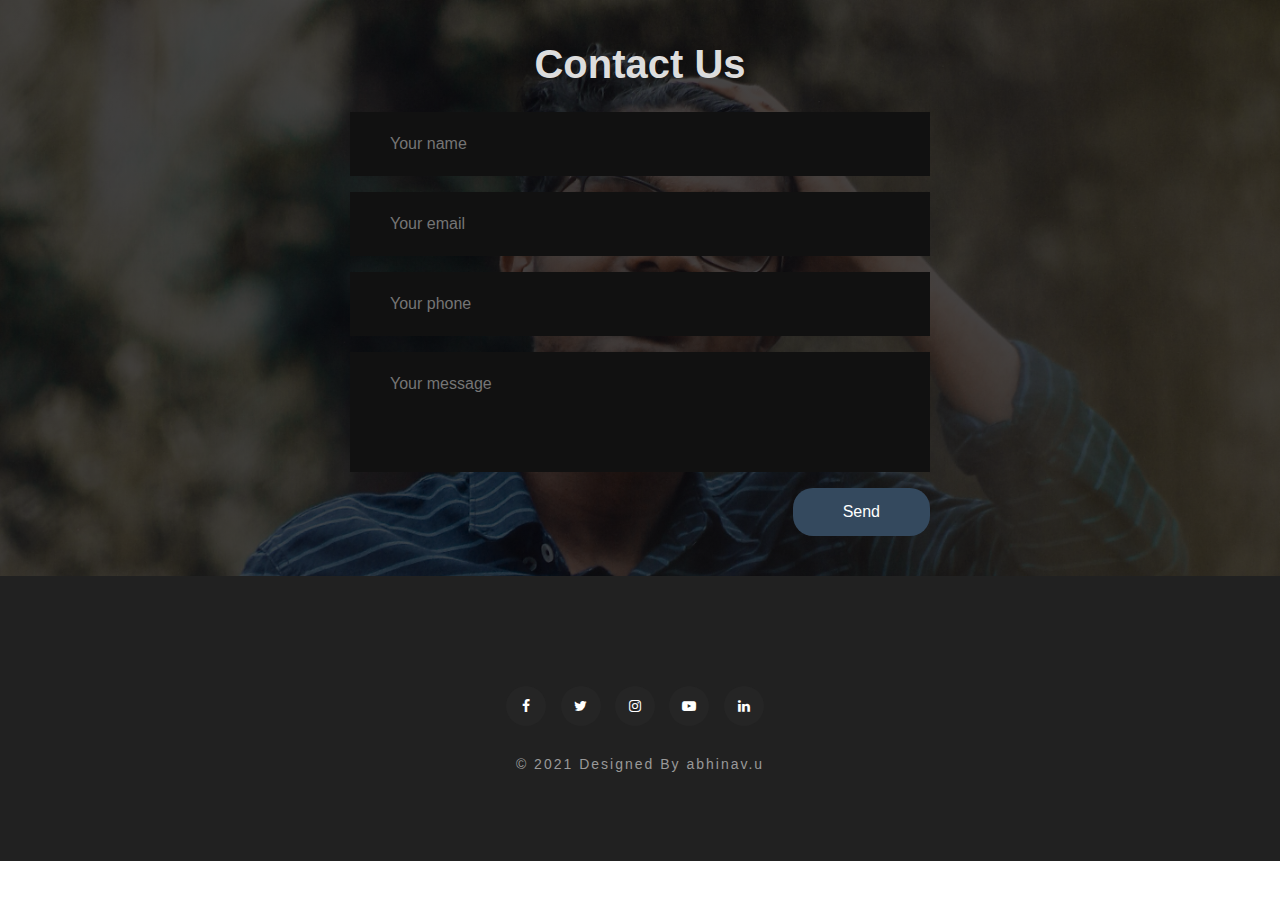
==== contact us.html @ 2a97a794 "added contact us" ====
<!DOCTYPE html>
<html lang="en" dir="ltr">
  <head>
    <meta charset="utf-8">
    <!-- <title></title> -->
      <title>🅐🅑🅗🅘🅝🅐🅥|contact us</title>
  <!-- CSS only -->
  <link rel="shortout icon" type="image/png" href="images/logo1.png">
  <link rel="stylesheet" href="https://stackpath.bootstrapcdn.com/bootstrap/4.5.2/css/bootstrap.min.css" integrity="sha384-JcKb8q3iqJ61gNV9KGb8thSsNjpSL0n8PARn9HuZOnIxN0hoP+VmmDGMN5t9UJ0Z" crossorigin="anonymous">
  <link rel="stylesheet" href="https://cdnjs.cloudflare.com/ajax/libs/font-awesome/4.7.0/css/font-awesome.min.css">
  <!-- Global site tag (gtag.js) - Google Analytics -->
<script async src="https://www.googletagmanager.com/gtag/js?id=UA-195070885-1"></script>
    <link rel="stylesheet" href="css/style.css">
    <meta name="viewport" content="width=device-width, initial-scale=1">
  </head>
  <body>

<div class="contact-section">

  <h1>Contact Us</h1>
  <!-- <div class="border"></div> -->
  <form class="contact-form" action="index.html" method="post">
    <input type="text" class="contact-form-text" placeholder="Your name" required>
    <input type="email" class="contact-form-text" placeholder="Your email" required>
    <input type="text" class="contact-form-text" placeholder="Your phone"required >
    <textarea class="contact-form-text" placeholder="Your message"></textarea>
    <input type="submit" class="contact-form-btn" value="Send">
  </form>
</div>
<footer class="footer text-center">
  <div class="container">
    <div class="row">
      <div class="logo">
        <!-- <a class="navbar-brand custom_logo" href="#"></a><span>WEB ABHINAV YOU<span></a> -->
      </div>

      <div class="social_icon text-center">
        <a href="https://www.facebook.com/abhinav.u29"><span><i class="fa fa-facebook"></i></span></a>
          <a href="https://twitter.com/ABHINAV_U_"><span><i class="fa fa-twitter"></i></span></a>
          <a href="https://www.instagram.com/abhinav.u_/"><span><i class="fa fa-instagram"></i></span></a>
          <a href="http://www.youtube.com/c/AbhinavU"><span><i class="fa fa-youtube-play"></i></span></a>
          <a href="https://www.linkedin.com/in/abhinav-u/"><span><i class="fa fa-linkedin"></i></span></a>
      </div>
      <div class="copy">
        <h6>&copy; 2021 Designed By abhinav.u</h6>
      </div>
    </div>
    </div>
  </div>
</footer>
<!-- JS, Popper.js, and jQuery -->
<script src="https://code.jquery.com/jquery-3.5.1.slim.min.js" integrity="sha384-DfXdz2htPH0lsSSs5nCTpuj/zy4C+OGpamoFVy38MVBnE+IbbVYUew+OrCXaRkfj" crossorigin="anonymous"></script>
<script src="https://cdn.jsdelivr.net/npm/popper.js@1.16.1/dist/umd/popper.min.js" integrity="sha384-9/reFTGAW83EW2RDu2S0VKaIzap3H66lZH81PoYlFhbGU+6BZp6G7niu735Sk7lN" crossorigin="anonymous"></script>
<script src="https://stackpath.bootstrapcdn.com/bootstrap/4.5.2/js/bootstrap.min.js" integrity="sha384-B4gt1jrGC7Jh4AgTPSdUtOBvfO8shuf57BaghqFfPlYxofvL8/KUEfYiJOMMV+rV" crossorigin="anonymous"></script>
  <link rel="stylesheet" type="text/css" href="css/style.css">

  </body>
</html>
---- css/style.css ----
*{
	margin: 0;
	padding: 0;
	box-sizing: border-box;
}


.cover-bg{

	background-size: cover;
	background-position: center;
	background-repeat: no-repeat;
}
.mt-20{
	margin-top: 20px;
}
.mt-20{
	margin-bottom: 20px;
}
.mb-30{
	margin-bottom: 30px;
}
.pb-35{
	padding-bottom: 35px;
}
.mt-35{
	margin-top: 35px;
}
.mt-30{
	margin-top: 35px;
}
.section_padding{
	padding: 100px 0;
}
h1,h2,h3,h4{
	font-family: 'lato', sans-serif;
	color: #151515;
	font-weight: 700;
}

p{
	line-height: 1.6;
	color: #777;
}

span,a{
	display: inline-block;
}
.banner{
	background-image: linear-gradient(rgba(0,0,0,0.7),rgba(0,0,0,0.7)),url(../images/abhihead.jpg);
	background-attachment: fixed;
	height: 100vh;
	width: 100%; 
}

.banner .caption h4{
	color: #fff;
	font-size: 20px;
	font-weight: 400;
}

.banner .caption h2{
	color: #fff;
	font-size: 70px;
	letter-spacing: -1px;
}

.banner .caption p{
	color: #fff;
	font-size: 17px;
	line-height: 32px;
	opacity: 0.7;
}

.banner .caption .social_icon a{
	color: #fff;
	width: 40px;
	height: 40px;
	line-height: 40px
	border-radius: 50%;
	
	text-shadow: 1px 1px 2px rgba(0,0,,0,5);
	font-size: 16px;
	transition: 0.5s all;

}

.banner .caption .social_icon a:hover{
	color: #1957f3;
}
/*** sectioj title css***/
.section_title{
	position: relative;
	margin-bottom: 70px;
	width: 100%;
}
.section_title p{
	background-color: #1957f3;
	color: #fff;
	display: inline-block;
	margin-bottom: 5px;
	text-align: center;
	text-transform: uppercase;
	padding: 0 12px;
	letter-spacing: 1px;
}
.section_title h3{
	position: relative;
	font-size: 36px;
	text-transform: capitalize;
	line-height: 1.14;
	letter-spacing: 1.4px;
	padding-bottom: 13px;
}
.section_title h3:after{
	content: '';
	position: absolute;
	display: block;
	height: 30px;
	width: 2px;
	bottom: -30px;
	left: 50%;
	background-color: #1957f3;
	transform: translate(-50%,0);
}
/*** buttons css***/
.btn{
	background-color: #1957f3;
	border: 2px solid #1957f3;
	padding: 15px 20px;
	box-shadow: inset 0 0 0 0 #fff;
	letter-spacing: 1px;
	border-radius: 0;
	color: #fff;
	font-size: 14px;
}

.btn:hover{
	box-shadow: inset 12em 0 0 0 #fff;
	color: #1957f3;
}
.about .part_text h4{
	font-size: 24px;
}
.about .part_text p{
	border-bottom: 1px solid #f1f1f1;
}

.about .part_text .info li{
	width: 48%;
	display: inline-block;
}

/*** footer section css ***/

.footer{
	background: #212121;
	padding: 80px 0;
}

.footer .logo{
	width: 100%;
	margin-bottom: 30px;
}

.footer .logo .custom_logo{
	background: #1957f3;
	color: #fff;
	text-align: center;
	text-transform: uppercase;
	padding: 0 25px;
	letter-spacing: 1px;
	line-height: 2;
	transform: skewX(30deg);

}

.footer .logo .custom_logo span{
	transform: skewX(-30deg);
}

.footer .social_icon{
	margin: 0 auto;
	width: 100%;

}
.footer .social_icon a{
	display: inline-block;
	width: 40px;
	height: 40px;
	line-height: 40px;
	border-radius: 50%;
	margin-right: 10px;
	background: #252525;
	transition: 0.5s all;
}

.footer .social_icon a i{
	color: #fff;
	font-size: 14px;
}
.footer .social_icon a:hover{
	background: #1957f3;

}

.footer .copy{
	width: 100%;
	padding-top: 30px;
}
.footer .copy h6{
	color: #999;
	font-size: 14px;
	font-weight: 400;
	letter-spacing: 2px;
}
/*** hire me section css ***/
.hire_me{
	background-image: linear-gradient(rgba(0,0,0,0.7),rgba(0,0,0,0.7)),url(images/meg.jpg);
	background-attachment: fixed;
}
.hire_me h2{
	color: #fff;
	font-size: 52px;
	font-weight: 800;
}
/*contact us*/
*{
  margin: 0;
  padding: 0;
  font-family: "montserrat",sans-serif;
}
.contact-section{
 /*background: url(../images/abhihead.jpg) no-repeat center;*/
 	background-image: linear-gradient(rgba(0,0,0,0.7),rgba(0,0,0,0.7)),url(../images/abhihead.jpg);
  background-size: cover;
  padding: 40px 0;
}
.contact-section h1{
  text-align: center;
  color: #ddd;
}
.border{
  width: 100px;
  height: 10px;
  background: #34495e;
  margin: 40px auto;
}

.contact-form{
  max-width: 600px;
  margin: auto;
  padding: 0 10px;
  overflow: hidden;
}

.contact-form-text{
  display: block;
  width: 100%;
  box-sizing: border-box;
  margin: 16px 0;
  border: 0;
  background: #111;
  padding: 20px 40px;
  outline: none;
  color: #ddd;
  transition: 0.5s;
}
.contact-form-text:focus{
  box-shadow: 0 0 10px 4px #34495e;
}
textarea.contact-form-text{
  resize: none;
  height: 120px;
}
.contact-form-btn{
  float: right;
  border: 0;
  background: #34495e;
  color: #fff;
  padding: 12px 50px;
  border-radius: 20px;
  cursor: pointer;
  transition: 0.5s;
}
.contact-form-btn:hover{
  background: #2980b9;
}
---- css/style.css ----
*{
	margin: 0;
	padding: 0;
	box-sizing: border-box;
}


.cover-bg{

	background-size: cover;
	background-position: center;
	background-repeat: no-repeat;
}
.mt-20{
	margin-top: 20px;
}
.mt-20{
	margin-bottom: 20px;
}
.mb-30{
	margin-bottom: 30px;
}
.pb-35{
	padding-bottom: 35px;
}
.mt-35{
	margin-top: 35px;
}
.mt-30{
	margin-top: 35px;
}
.section_padding{
	padding: 100px 0;
}
h1,h2,h3,h4{
	font-family: 'lato', sans-serif;
	color: #151515;
	font-weight: 700;
}

p{
	line-height: 1.6;
	color: #777;
}

span,a{
	display: inline-block;
}
.banner{
	background-image: linear-gradient(rgba(0,0,0,0.7),rgba(0,0,0,0.7)),url(../images/abhihead.jpg);
	background-attachment: fixed;
	height: 100vh;
	width: 100%; 
}

.banner .caption h4{
	color: #fff;
	font-size: 20px;
	font-weight: 400;
}

.banner .caption h2{
	color: #fff;
	font-size: 70px;
	letter-spacing: -1px;
}

.banner .caption p{
	color: #fff;
	font-size: 17px;
	line-height: 32px;
	opacity: 0.7;
}

.banner .caption .social_icon a{
	color: #fff;
	width: 40px;
	height: 40px;
	line-height: 40px
	border-radius: 50%;
	
	text-shadow: 1px 1px 2px rgba(0,0,,0,5);
	font-size: 16px;
	transition: 0.5s all;

}

.banner .caption .social_icon a:hover{
	color: #1957f3;
}
/*** sectioj title css***/
.section_title{
	position: relative;
	margin-bottom: 70px;
	width: 100%;
}
.section_title p{
	background-color: #1957f3;
	color: #fff;
	display: inline-block;
	margin-bottom: 5px;
	text-align: center;
	text-transform: uppercase;
	padding: 0 12px;
	letter-spacing: 1px;
}
.section_title h3{
	position: relative;
	font-size: 36px;
	text-transform: capitalize;
	line-height: 1.14;
	letter-spacing: 1.4px;
	padding-bottom: 13px;
}
.section_title h3:after{
	content: '';
	position: absolute;
	display: block;
	height: 30px;
	width: 2px;
	bottom: -30px;
	left: 50%;
	background-color: #1957f3;
	transform: translate(-50%,0);
}
/*** buttons css***/
.btn{
	background-color: #1957f3;
	border: 2px solid #1957f3;
	padding: 15px 20px;
	box-shadow: inset 0 0 0 0 #fff;
	letter-spacing: 1px;
	border-radius: 0;
	color: #fff;
	font-size: 14px;
}

.btn:hover{
	box-shadow: inset 12em 0 0 0 #fff;
	color: #1957f3;
}
.about .part_text h4{
	font-size: 24px;
}
.about .part_text p{
	border-bottom: 1px solid #f1f1f1;
}

.about .part_text .info li{
	width: 48%;
	display: inline-block;
}

/*** footer section css ***/

.footer{
	background: #212121;
	padding: 80px 0;
}

.footer .logo{
	width: 100%;
	margin-bottom: 30px;
}

.footer .logo .custom_logo{
	background: #1957f3;
	color: #fff;
	text-align: center;
	text-transform: uppercase;
	padding: 0 25px;
	letter-spacing: 1px;
	line-height: 2;
	transform: skewX(30deg);

}

.footer .logo .custom_logo span{
	transform: skewX(-30deg);
}

.footer .social_icon{
	margin: 0 auto;
	width: 100%;

}
.footer .social_icon a{
	display: inline-block;
	width: 40px;
	height: 40px;
	line-height: 40px;
	border-radius: 50%;
	margin-right: 10px;
	background: #252525;
	transition: 0.5s all;
}

.footer .social_icon a i{
	color: #fff;
	font-size: 14px;
}
.footer .social_icon a:hover{
	background: #1957f3;

}

.footer .copy{
	width: 100%;
	padding-top: 30px;
}
.footer .copy h6{
	color: #999;
	font-size: 14px;
	font-weight: 400;
	letter-spacing: 2px;
}
/*** hire me section css ***/
.hire_me{
	background-image: linear-gradient(rgba(0,0,0,0.7),rgba(0,0,0,0.7)),url(images/meg.jpg);
	background-attachment: fixed;
}
.hire_me h2{
	color: #fff;
	font-size: 52px;
	font-weight: 800;
}
/*contact us*/
*{
  margin: 0;
  padding: 0;
  font-family: "montserrat",sans-serif;
}
.contact-section{
 /*background: url(../images/abhihead.jpg) no-repeat center;*/
 	background-image: linear-gradient(rgba(0,0,0,0.7),rgba(0,0,0,0.7)),url(../images/abhihead.jpg);
  background-size: cover;
  padding: 40px 0;
}
.contact-section h1{
  text-align: center;
  color: #ddd;
}
.border{
  width: 100px;
  height: 10px;
  background: #34495e;
  margin: 40px auto;
}

.contact-form{
  max-width: 600px;
  margin: auto;
  padding: 0 10px;
  overflow: hidden;
}

.contact-form-text{
  display: block;
  width: 100%;
  box-sizing: border-box;
  margin: 16px 0;
  border: 0;
  background: #111;
  padding: 20px 40px;
  outline: none;
  color: #ddd;
  transition: 0.5s;
}
.contact-form-text:focus{
  box-shadow: 0 0 10px 4px #34495e;
}
textarea.contact-form-text{
  resize: none;
  height: 120px;
}
.contact-form-btn{
  float: right;
  border: 0;
  background: #34495e;
  color: #fff;
  padding: 12px 50px;
  border-radius: 20px;
  cursor: pointer;
  transition: 0.5s;
}
.contact-form-btn:hover{
  background: #2980b9;
}
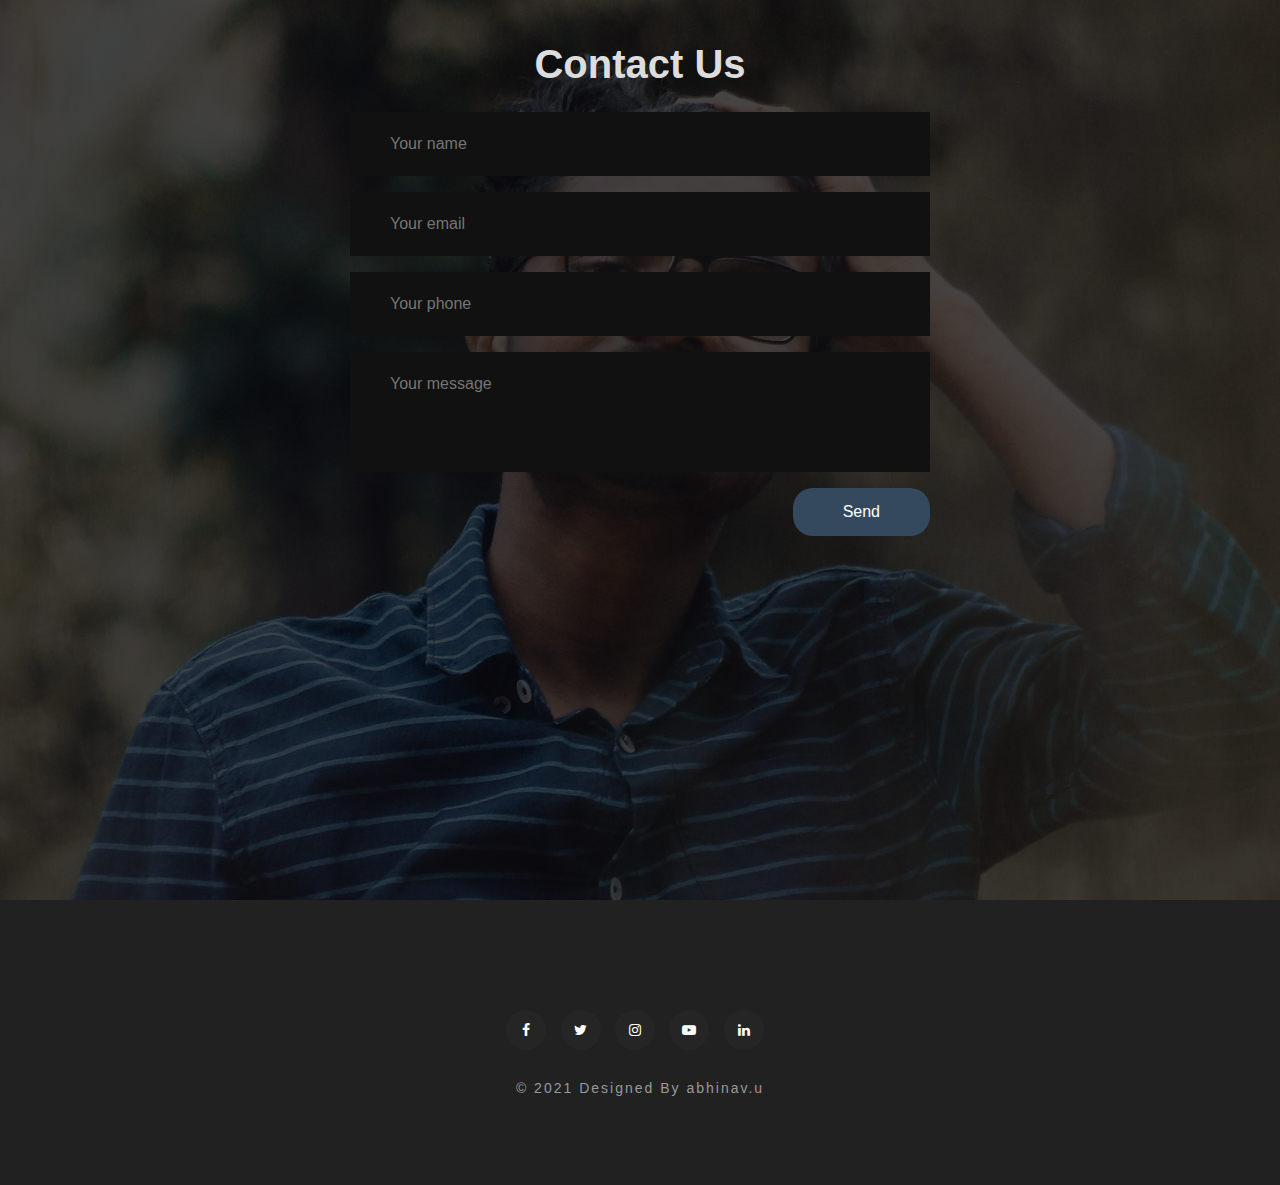
==== commit c453e5c7: "google sheet added" ====
--- a/contact us.html
+++ b/contact us.html
@@ -15,15 +15,17 @@
   </head>
   <body>
 
-<div class="contact-section">
+ <div class="contact-section">
 
   <h1>Contact Us</h1>
   <!-- <div class="border"></div> -->
-  <form class="contact-form" action="index.html" method="post">
-    <input type="text" class="contact-form-text" placeholder="Your name" required>
-    <input type="email" class="contact-form-text" placeholder="Your email" required>
-    <input type="text" class="contact-form-text" placeholder="Your phone"required >
-    <textarea class="contact-form-text" placeholder="Your message"></textarea>
+  <form class="contact-form" action="" method="post" name="web-sheet">
+    <!-- <form method="post" autocomplete="off" name="web-sheet"> -->
+    <!-- <div class="contact-section"> -->
+    <input type="text" class="contact-form-text" placeholder="Your name" name="name" required>
+    <input type="email" class="contact-form-text" placeholder="Your email" name="email" required>
+    <input type="text" class="contact-form-text" placeholder="Your phone" name="phone" required >
+    <textarea class="contact-form-text" placeholder="Your message" name="message"></textarea>
     <input type="submit" class="contact-form-btn" value="Send">
   </form>
 </div>
@@ -54,5 +56,20 @@
 <script src="https://stackpath.bootstrapcdn.com/bootstrap/4.5.2/js/bootstrap.min.js" integrity="sha384-B4gt1jrGC7Jh4AgTPSdUtOBvfO8shuf57BaghqFfPlYxofvL8/KUEfYiJOMMV+rV" crossorigin="anonymous"></script>
   <link rel="stylesheet" type="text/css" href="css/style.css">
 
+<!-- ---------------------------------------------- -->
+<script>
+            const scriptURL = 'https://script.google.com/macros/s/AKfycby41PwcWDugHVpAmC-QP2rWkJTcWNSOjoHZ70Vly4cPtfnSs6zGZJNAi-aC9FGnrcbR2Q/exec'
+            const form = document.forms['web-sheet']
+          
+            form.addEventListener('submit', e => {
+              e.preventDefault()
+              fetch(scriptURL, { method: 'POST', body: new FormData(form)})
+                .then(response => alert("Thanks for Contacting us..! We Will Contact You Soon..."))
+                .catch(error => console.error('Error!', error.message))
+            })
+          </script>
+
+        <script src="https://maxcdn.bootstrapcdn.com/bootstrap/4.1.1/js/bootstrap.min.js"></script>
+        <script src="https://cdnjs.cloudflare.com/ajax/libs/jquery/3.2.1/jquery.min.js"></script>
   </body>
 </html>
--- a/css/style.css
+++ b/css/style.css
@@ -231,9 +231,19 @@
   font-family: "montserrat",sans-serif;
 }
 .contact-section{
+
+	background-size: cover;
+	background-position: center;
+	background-repeat: no-repeat;
+	}
+.contact-section{
  /*background: url(../images/abhihead.jpg) no-repeat center;*/
  	background-image: linear-gradient(rgba(0,0,0,0.7),rgba(0,0,0,0.7)),url(../images/abhihead.jpg);
-  background-size: cover;
+  background-size: fixed;
+	background-position: center;
+	background-repeat: no-repeat;
+  height: 100vh;
+	width: 100%; 
   padding: 40px 0;
 }
 .contact-section h1{
--- a/css/style.css
+++ b/css/style.css
@@ -231,9 +231,19 @@
   font-family: "montserrat",sans-serif;
 }
 .contact-section{
+
+	background-size: cover;
+	background-position: center;
+	background-repeat: no-repeat;
+	}
+.contact-section{
  /*background: url(../images/abhihead.jpg) no-repeat center;*/
  	background-image: linear-gradient(rgba(0,0,0,0.7),rgba(0,0,0,0.7)),url(../images/abhihead.jpg);
-  background-size: cover;
+  background-size: fixed;
+	background-position: center;
+	background-repeat: no-repeat;
+  height: 100vh;
+	width: 100%; 
   padding: 40px 0;
 }
 .contact-section h1{
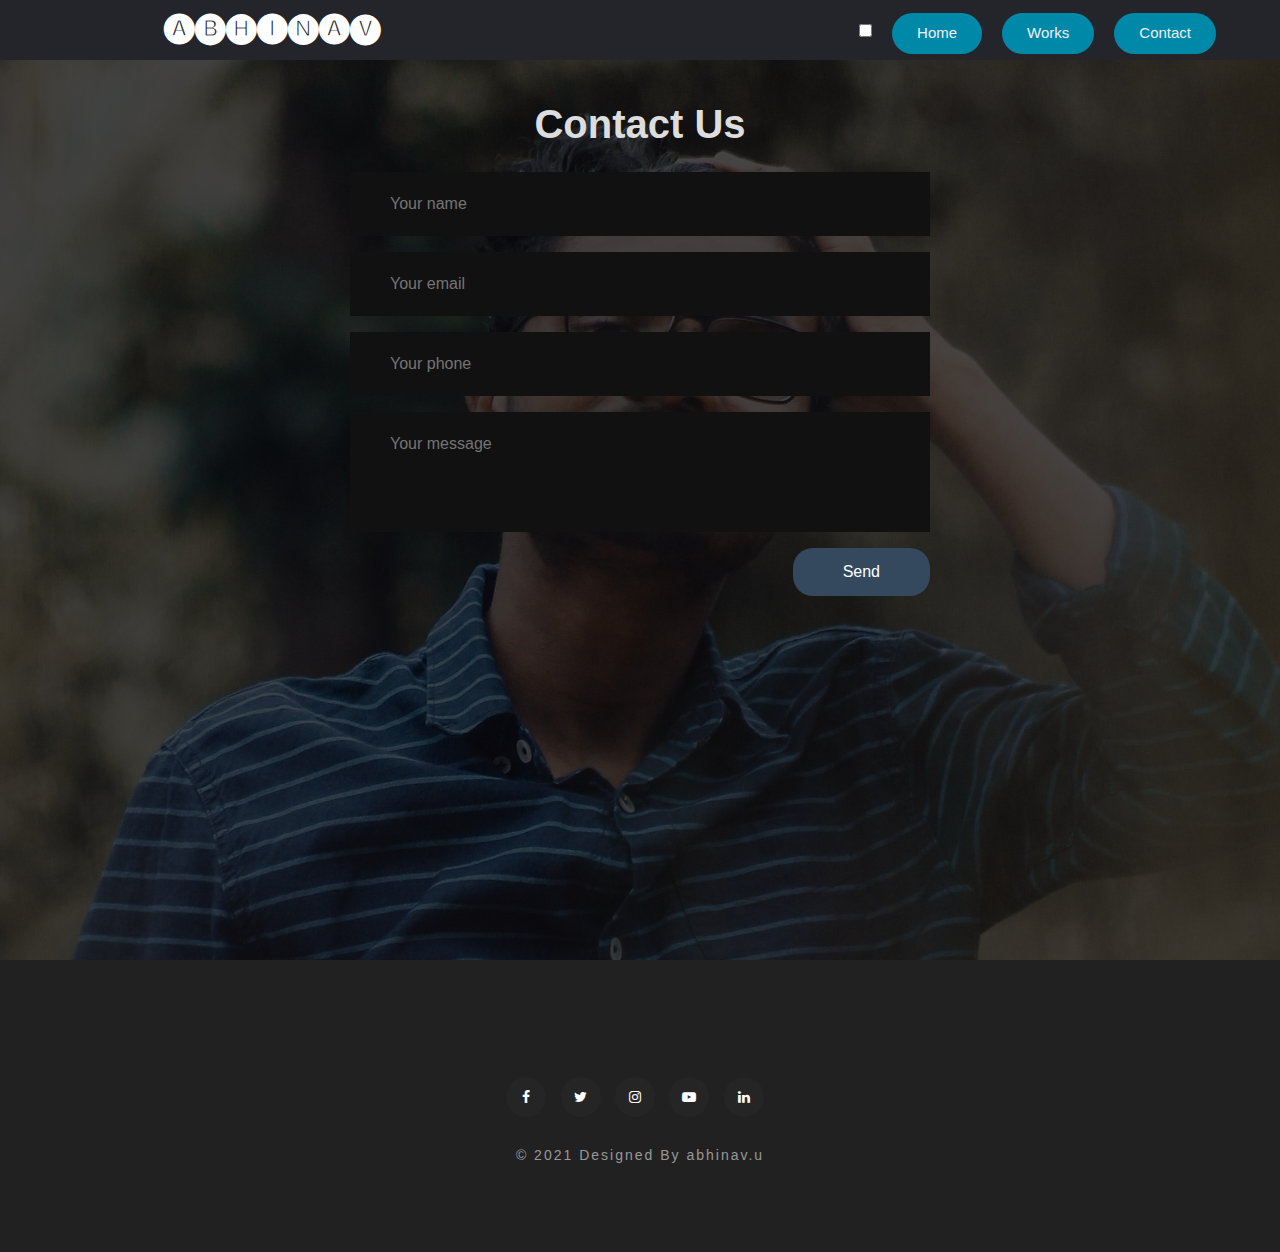
==== commit c655ecba: "navigation button added" ====
--- a/contact us.html
+++ b/contact us.html
@@ -14,7 +14,30 @@
     <meta name="viewport" content="width=device-width, initial-scale=1">
   </head>
   <body>
-
+    <section class="navigation1">
+      <header>
+          <!-- <img class="logo" src="images/qqq.png" alt="logo"> -->
+  <label class="logo">🅐🅑🅗🅘🅝🅐🅥</label>
+          <input type="checkbox" id="check">
+        <label for="check" class="checkbtn">
+          <!-- <i class="fas fa-bars"></i> -->
+          </label>
+  
+          <nav>
+              <ul class="nav__links">
+                  <!-- <li><a href="#">Services</a></li> -->
+                  <!-- <li><a href="#">Project</a></li> -->
+                  <!-- <li><a href="image.html">WORKS</a></li> -->
+  
+  
+              </ul>
+          </nav>
+          <a class="cta" href="index.html"><button>Home</button></a>
+          <a class="cta" href="image.html"><button>Works</button></a>
+          <a class="cta" href="contact us.html"><button>Contact</button></a>
+           
+      </header>
+  </section>
  <div class="contact-section">
 
   <h1>Contact Us</h1>
@@ -49,12 +72,6 @@
     </div>
     </div>
   </div>
-</footer>
-<!-- JS, Popper.js, and jQuery -->
-<script src="https://code.jquery.com/jquery-3.5.1.slim.min.js" integrity="sha384-DfXdz2htPH0lsSSs5nCTpuj/zy4C+OGpamoFVy38MVBnE+IbbVYUew+OrCXaRkfj" crossorigin="anonymous"></script>
-<script src="https://cdn.jsdelivr.net/npm/popper.js@1.16.1/dist/umd/popper.min.js" integrity="sha384-9/reFTGAW83EW2RDu2S0VKaIzap3H66lZH81PoYlFhbGU+6BZp6G7niu735Sk7lN" crossorigin="anonymous"></script>
-<script src="https://stackpath.bootstrapcdn.com/bootstrap/4.5.2/js/bootstrap.min.js" integrity="sha384-B4gt1jrGC7Jh4AgTPSdUtOBvfO8shuf57BaghqFfPlYxofvL8/KUEfYiJOMMV+rV" crossorigin="anonymous"></script>
-  <link rel="stylesheet" type="text/css" href="css/style.css">
 
 <!-- ---------------------------------------------- -->
 <script>
@@ -64,12 +81,20 @@
             form.addEventListener('submit', e => {
               e.preventDefault()
               fetch(scriptURL, { method: 'POST', body: new FormData(form)})
-                .then(response => alert("Thanks for Contacting us..! We Will Contact You Soon..."))
+                .then(response => alert("submitted sucessfully"))
                 .catch(error => console.error('Error!', error.message))
             })
           </script>
 
         <script src="https://maxcdn.bootstrapcdn.com/bootstrap/4.1.1/js/bootstrap.min.js"></script>
         <script src="https://cdnjs.cloudflare.com/ajax/libs/jquery/3.2.1/jquery.min.js"></script>
+<!-- ------------------------------------------------------- -->
+</footer>
+<!-- JS, Popper.js, and jQuery -->
+<script src="https://code.jquery.com/jquery-3.5.1.slim.min.js" integrity="sha384-DfXdz2htPH0lsSSs5nCTpuj/zy4C+OGpamoFVy38MVBnE+IbbVYUew+OrCXaRkfj" crossorigin="anonymous"></script>
+<script src="https://cdn.jsdelivr.net/npm/popper.js@1.16.1/dist/umd/popper.min.js" integrity="sha384-9/reFTGAW83EW2RDu2S0VKaIzap3H66lZH81PoYlFhbGU+6BZp6G7niu735Sk7lN" crossorigin="anonymous"></script>
+<script src="https://stackpath.bootstrapcdn.com/bootstrap/4.5.2/js/bootstrap.min.js" integrity="sha384-B4gt1jrGC7Jh4AgTPSdUtOBvfO8shuf57BaghqFfPlYxofvL8/KUEfYiJOMMV+rV" crossorigin="anonymous"></script>
+  <link rel="stylesheet" type="text/css" href="css/style.css">
+
   </body>
 </html>
--- a/css/style.css
+++ b/css/style.css
@@ -50,7 +50,12 @@
 	background-image: linear-gradient(rgba(0,0,0,0.7),rgba(0,0,0,0.7)),url(../images/abhihead.jpg);
 	background-attachment: fixed;
 	height: 100vh;
-	width: 100%; 
+	width: 100%;
+	display: flex;
+	flex-direction: column;
+	align-items: center; 
+	background-size: cover;
+	/* height: calc(100vh - 80px); */
 }
 
 .banner .caption h4{
@@ -91,7 +96,7 @@
 /*** sectioj title css***/
 .section_title{
 	position: relative;
-	margin-bottom: 70px;
+	margin-bottom: 1px;
 	width: 100%;
 }
 .section_title p{
@@ -296,3 +301,247 @@
 .contact-form-btn:hover{
   background: #2980b9;
 }
+/*----------------------------*/
+/*motion image */
+/*body{
+  margin: 0;
+  padding: 0;
+  height: 100vh;*/
+  /*display: flex;*/
+/*  justify-content: center;
+  align-items: cover;*/
+  /*background: #23E3C9;*/
+
+/*}*/
+
+.slider{
+  width: 700px;
+  height: 600px;
+  border-radius: 10px;
+  margin-bottom: 50px;
+  overflow: hidden;
+}
+
+.slides{
+  width: 500%;
+  height: 290px;
+  display: flex;
+}
+
+.slides input{
+  display: none;
+}
+
+.slide{
+  width: 20%;
+  transition: 2s;
+}
+
+.slide img{
+  width: 800px;
+  height: 400px;
+}
+
+/*css for manual slide navigation*/
+
+.navigation-manual{
+  position: absolute;
+  width: 700px;
+  margin-top: -40px;
+  display: flex;
+  justify-content: center;
+}
+
+.manual-btn{
+  border: 2px solid #40D3DC;
+  padding: 5px;
+  border-radius: 10px;
+  cursor: pointer;
+  transition: 1s;
+}
+
+.manual-btn:not(:last-child){
+  margin-right: 40px;
+}
+
+.manual-btn:hover{
+  background: #40D3DC;
+}
+
+#radio1:checked ~ .first{
+  margin-left: 0;
+}
+
+#radio2:checked ~ .first{
+  margin-left: -20%;
+}
+
+#radio3:checked ~ .first{
+  margin-left: -40%;
+}
+
+#radio4:checked ~ .first{
+  margin-left: -60%;
+}
+
+/*#radio5:checked ~ .first{*/
+  /*margin-left: -80%;*/
+}
+
+/*css for automatic navigation*/
+
+.navigation-auto{
+  position: absolute;
+  display: flex;
+  width: 800px;
+  justify-content: center;
+  margin-top: 460px;
+}
+
+.navigation-auto div{
+  border: 2px solid #40D3DC;
+  padding: 5px;
+  border-radius: 10px;
+  transition: 1s;
+}
+
+.navigation-auto div:not(:last-child){
+  margin-right: 40px;
+}
+
+#radio1:checked ~ .navigation-auto .auto-btn1{
+  background: #40D3DC;
+}
+
+#radio2:checked ~ .navigation-auto .auto-btn2{
+  background: #40D3DC;
+}
+
+#radio3:checked ~ .navigation-auto .auto-btn3{
+  background: #40D3DC;
+}
+
+#radio4:checked ~ .navigation-auto .auto-btn4{
+  background: #40D3DC;
+}
+
+/*#radio5:checked ~ .navigation-auto .auto-btn4{*/
+  /*background: #40D3DC;*/
+
+}
+/*.navigation2{*/
+	/*margin-top: 1000px;*/
+}
+/*------------------------------------------------------------------*/
+/*image portfoliyo*/
+.row {
+  display: flex;
+  flex-wrap: wrap;
+  padding: 0 4px;
+}
+
+/* Create four equal columns that sits next to each other */
+.column {
+  flex: 25%;
+  max-width: 33.3%;
+  padding: 0 4px;
+}
+
+.column img {
+  margin-top: 8px;
+  vertical-align: middle;
+  width: 100%;
+  filter: grayscale(1) brightness(0.5);
+  border-radius: 5px;
+  cursor: pointer;
+  transition: 0.3s linear;
+}
+.column img:hover {
+  filter: grayscale(0);
+}
+@media screen and (max-width: 800px) {
+  .column {
+    flex: 50%;
+    max-width: 50%;
+  }
+}
+
+/* Responsive layout - makes the two columns stack on top of each other instead of next to each other */
+@media screen and (max-width: 600px) {
+  .column {
+    flex: 100%;
+    max-width: 100%;
+  }
+  .column img {
+    filter: grayscale(0) brightness(1);
+  }
+}
+/*_________________________________________________________*/
+/*navigation bar about section*/
+@import url('https://fonts.googleapis.com/css2?family=Montserrat:wght@500&display=swap');
+.navigation1{
+    box-sizing: border-box;
+    margin: 0;
+    padding: 0;
+    background-color: #24252A;
+}
+
+li, a, button{
+        font-family: "montserrat",sans-serif;
+        font-weight: 500;
+        font-size: 15px;
+        color: #edf0f1;
+
+        text-decoration: none;
+    }
+    li, a{
+    	margin-top: 7px;
+    }
+
+    header{
+        display: flex;
+        justify-content: flex-end;
+        align-items: center;
+        padding: 1px 5%;
+    }
+    .logo {
+        cursor: pointer;
+        margin-right: auto;
+    }
+
+    .nav__links{
+        list-style: none;
+
+    }
+    .nav__links li{
+        display: inline-block;
+        padding: 0px 20px;
+    }
+.nav__links li a {
+    transition: all 0.3s ease 0s;
+}
+.nav__links li a:hover {
+    color: #0088a9;
+}
+button{
+	margin-left: 20px;
+    padding: 9px 25px;
+    background-color: rgba(0, 136,169, 1);
+    border: none;
+    border-radius: 50px;
+    cursor: pointer;
+    transition: all 0.3s ease 0s;
+}
+
+button:hover {
+    background-color: rgba(0, 136, 169, 0.82);
+}
+/*-------------------------------------------------------*/
+/*option button*/
+label.logo{
+  color: white;
+  font-size: 30px;
+  line-height: 50px;
+  padding: 0 100px;
+  font-weight: bold;
+}--- a/css/style.css
+++ b/css/style.css
@@ -50,7 +50,12 @@
 	background-image: linear-gradient(rgba(0,0,0,0.7),rgba(0,0,0,0.7)),url(../images/abhihead.jpg);
 	background-attachment: fixed;
 	height: 100vh;
-	width: 100%; 
+	width: 100%;
+	display: flex;
+	flex-direction: column;
+	align-items: center; 
+	background-size: cover;
+	/* height: calc(100vh - 80px); */
 }
 
 .banner .caption h4{
@@ -91,7 +96,7 @@
 /*** sectioj title css***/
 .section_title{
 	position: relative;
-	margin-bottom: 70px;
+	margin-bottom: 1px;
 	width: 100%;
 }
 .section_title p{
@@ -296,3 +301,247 @@
 .contact-form-btn:hover{
   background: #2980b9;
 }
+/*----------------------------*/
+/*motion image */
+/*body{
+  margin: 0;
+  padding: 0;
+  height: 100vh;*/
+  /*display: flex;*/
+/*  justify-content: center;
+  align-items: cover;*/
+  /*background: #23E3C9;*/
+
+/*}*/
+
+.slider{
+  width: 700px;
+  height: 600px;
+  border-radius: 10px;
+  margin-bottom: 50px;
+  overflow: hidden;
+}
+
+.slides{
+  width: 500%;
+  height: 290px;
+  display: flex;
+}
+
+.slides input{
+  display: none;
+}
+
+.slide{
+  width: 20%;
+  transition: 2s;
+}
+
+.slide img{
+  width: 800px;
+  height: 400px;
+}
+
+/*css for manual slide navigation*/
+
+.navigation-manual{
+  position: absolute;
+  width: 700px;
+  margin-top: -40px;
+  display: flex;
+  justify-content: center;
+}
+
+.manual-btn{
+  border: 2px solid #40D3DC;
+  padding: 5px;
+  border-radius: 10px;
+  cursor: pointer;
+  transition: 1s;
+}
+
+.manual-btn:not(:last-child){
+  margin-right: 40px;
+}
+
+.manual-btn:hover{
+  background: #40D3DC;
+}
+
+#radio1:checked ~ .first{
+  margin-left: 0;
+}
+
+#radio2:checked ~ .first{
+  margin-left: -20%;
+}
+
+#radio3:checked ~ .first{
+  margin-left: -40%;
+}
+
+#radio4:checked ~ .first{
+  margin-left: -60%;
+}
+
+/*#radio5:checked ~ .first{*/
+  /*margin-left: -80%;*/
+}
+
+/*css for automatic navigation*/
+
+.navigation-auto{
+  position: absolute;
+  display: flex;
+  width: 800px;
+  justify-content: center;
+  margin-top: 460px;
+}
+
+.navigation-auto div{
+  border: 2px solid #40D3DC;
+  padding: 5px;
+  border-radius: 10px;
+  transition: 1s;
+}
+
+.navigation-auto div:not(:last-child){
+  margin-right: 40px;
+}
+
+#radio1:checked ~ .navigation-auto .auto-btn1{
+  background: #40D3DC;
+}
+
+#radio2:checked ~ .navigation-auto .auto-btn2{
+  background: #40D3DC;
+}
+
+#radio3:checked ~ .navigation-auto .auto-btn3{
+  background: #40D3DC;
+}
+
+#radio4:checked ~ .navigation-auto .auto-btn4{
+  background: #40D3DC;
+}
+
+/*#radio5:checked ~ .navigation-auto .auto-btn4{*/
+  /*background: #40D3DC;*/
+
+}
+/*.navigation2{*/
+	/*margin-top: 1000px;*/
+}
+/*------------------------------------------------------------------*/
+/*image portfoliyo*/
+.row {
+  display: flex;
+  flex-wrap: wrap;
+  padding: 0 4px;
+}
+
+/* Create four equal columns that sits next to each other */
+.column {
+  flex: 25%;
+  max-width: 33.3%;
+  padding: 0 4px;
+}
+
+.column img {
+  margin-top: 8px;
+  vertical-align: middle;
+  width: 100%;
+  filter: grayscale(1) brightness(0.5);
+  border-radius: 5px;
+  cursor: pointer;
+  transition: 0.3s linear;
+}
+.column img:hover {
+  filter: grayscale(0);
+}
+@media screen and (max-width: 800px) {
+  .column {
+    flex: 50%;
+    max-width: 50%;
+  }
+}
+
+/* Responsive layout - makes the two columns stack on top of each other instead of next to each other */
+@media screen and (max-width: 600px) {
+  .column {
+    flex: 100%;
+    max-width: 100%;
+  }
+  .column img {
+    filter: grayscale(0) brightness(1);
+  }
+}
+/*_________________________________________________________*/
+/*navigation bar about section*/
+@import url('https://fonts.googleapis.com/css2?family=Montserrat:wght@500&display=swap');
+.navigation1{
+    box-sizing: border-box;
+    margin: 0;
+    padding: 0;
+    background-color: #24252A;
+}
+
+li, a, button{
+        font-family: "montserrat",sans-serif;
+        font-weight: 500;
+        font-size: 15px;
+        color: #edf0f1;
+
+        text-decoration: none;
+    }
+    li, a{
+    	margin-top: 7px;
+    }
+
+    header{
+        display: flex;
+        justify-content: flex-end;
+        align-items: center;
+        padding: 1px 5%;
+    }
+    .logo {
+        cursor: pointer;
+        margin-right: auto;
+    }
+
+    .nav__links{
+        list-style: none;
+
+    }
+    .nav__links li{
+        display: inline-block;
+        padding: 0px 20px;
+    }
+.nav__links li a {
+    transition: all 0.3s ease 0s;
+}
+.nav__links li a:hover {
+    color: #0088a9;
+}
+button{
+	margin-left: 20px;
+    padding: 9px 25px;
+    background-color: rgba(0, 136,169, 1);
+    border: none;
+    border-radius: 50px;
+    cursor: pointer;
+    transition: all 0.3s ease 0s;
+}
+
+button:hover {
+    background-color: rgba(0, 136, 169, 0.82);
+}
+/*-------------------------------------------------------*/
+/*option button*/
+label.logo{
+  color: white;
+  font-size: 30px;
+  line-height: 50px;
+  padding: 0 100px;
+  font-weight: bold;
+}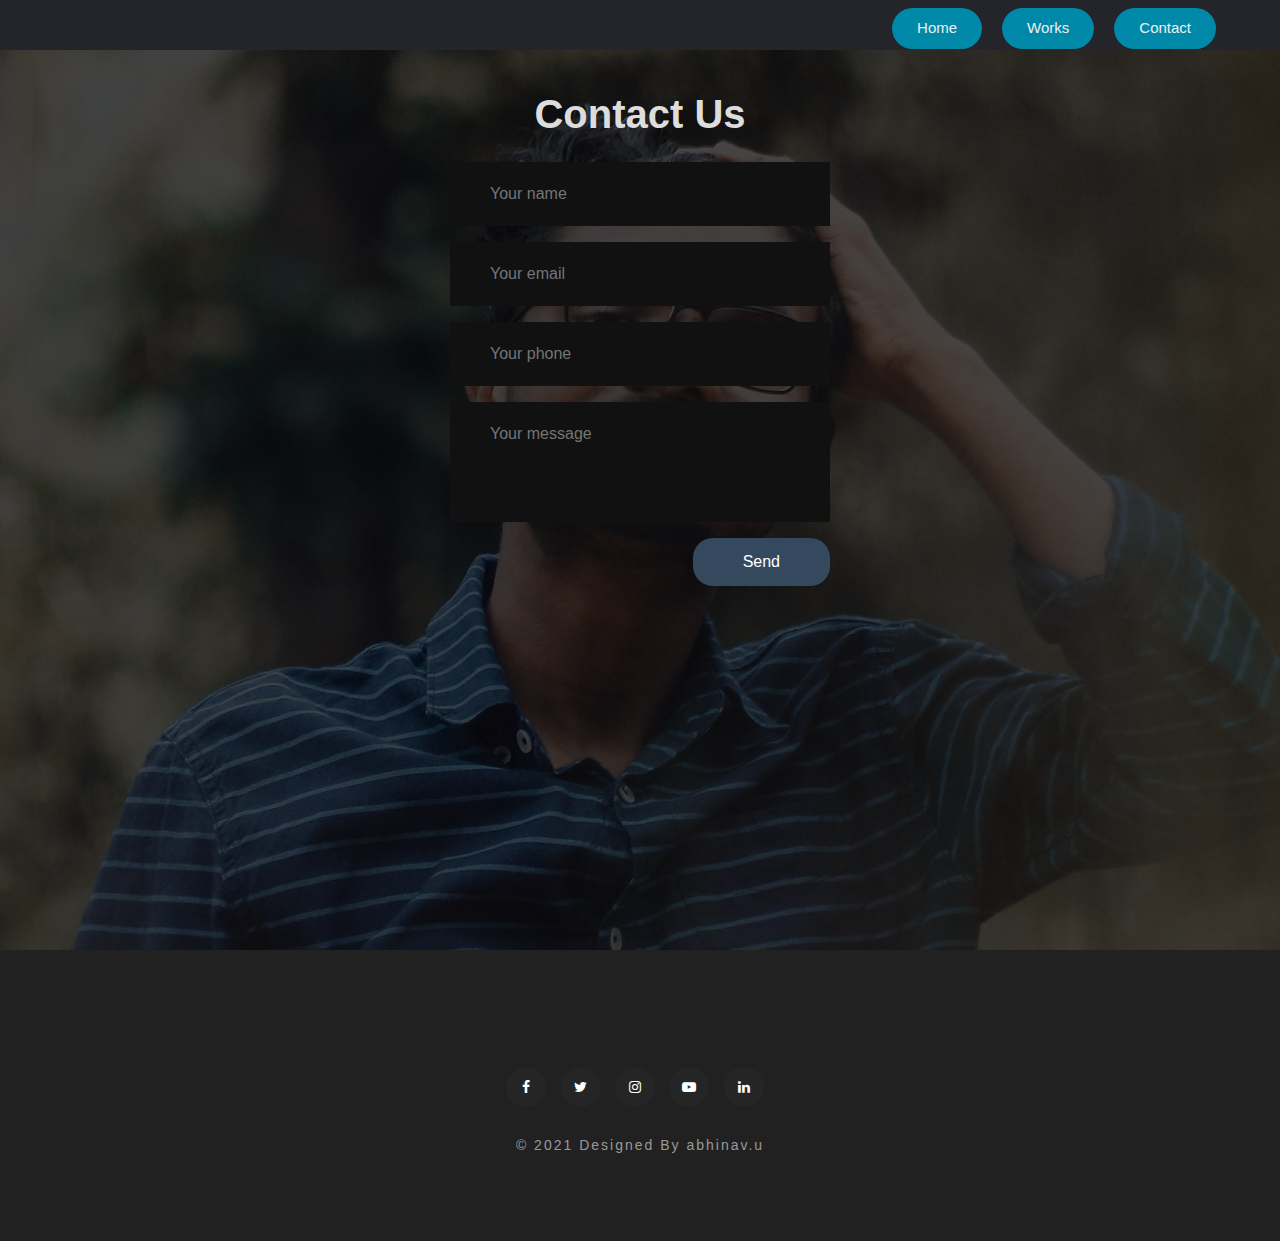
==== commit fa35754b: "changed" ====
--- a/contact us.html
+++ b/contact us.html
@@ -18,8 +18,8 @@
       <header>
           <!-- <img class="logo" src="images/qqq.png" alt="logo"> -->
   <label class="logo">🅐🅑🅗🅘🅝🅐🅥</label>
-          <input type="checkbox" id="check">
-        <label for="check" class="checkbtn">
+          <!-- <input type="checkbox" id="check"> -->
+        <!-- <label for="check" class="checkbtn"> -->
           <!-- <i class="fas fa-bars"></i> -->
           </label>
   
--- a/css/style.css
+++ b/css/style.css
@@ -11,6 +11,7 @@
 	background-position: center;
 	background-repeat: no-repeat;
 }
+
 .mt-20{
 	margin-top: 20px;
 }
@@ -41,6 +42,9 @@
 p{
 	line-height: 1.6;
 	color: #777;
+}
+p.mt-10{
+  line-height: 1;
 }
 
 span,a{
@@ -64,16 +68,31 @@
 	font-weight: 400;
 }
 
+
 .banner .caption h2{
 	color: #fff;
 	font-size: 70px;
 	letter-spacing: -1px;
 }
+@media (max-width: 600px){
+  .banner .caption h2{
+    font-size: 40px;
+  }
+  
+}
 
 .banner .caption p{
 	color: #fff;
 	font-size: 17px;
 	line-height: 32px;
+	opacity: 0.7;
+}
+
+.banner .caption p.mt-10{
+	color: white;
+	font-size: 10px;
+  font-family: 'Brush Script MT', cursive;
+	line-height: 0px;
 	opacity: 0.7;
 }
 
@@ -241,6 +260,13 @@
 	background-position: center;
 	background-repeat: no-repeat;
 	}
+@media (max-width: 400px){
+  contact-form-text{
+    margin: 10px ;
+
+
+  }
+}
 .contact-section{
  /*background: url(../images/abhihead.jpg) no-repeat center;*/
  	background-image: linear-gradient(rgba(0,0,0,0.7),rgba(0,0,0,0.7)),url(../images/abhihead.jpg);
@@ -263,7 +289,7 @@
 }
 
 .contact-form{
-  max-width: 600px;
+  max-width: 400px;
   margin: auto;
   padding: 0 10px;
   overflow: hidden;
@@ -314,17 +340,19 @@
 
 /*}*/
 
+
 .slider{
   width: 700px;
-  height: 600px;
+  height: 400px;
   border-radius: 10px;
   margin-bottom: 50px;
   overflow: hidden;
 }
 
+
 .slides{
   width: 500%;
-  height: 290px;
+  height: 330px;
   display: flex;
 }
 
@@ -338,7 +366,7 @@
 }
 
 .slide img{
-  width: 800px;
+  width: 700px;
   height: 400px;
 }
 
@@ -538,10 +566,51 @@
 }
 /*-------------------------------------------------------*/
 /*option button*/
-label.logo{
+/* .logoname{
   color: white;
   font-size: 30px;
   line-height: 50px;
   padding: 0 100px;
   font-weight: bold;
+ 
+  margin-right: auto
+} */
+header .logo2{
+  color: #fff;
+  height: 50px;
+  line-height: 50px;
+  font-size: 24px;
+  float: right;
+  margin-right: auto;
+  font-weight: bold;
+}
+.menu-toggle{
+  color: #fff;
+  font-size: 30px;
+  line-height: 50px;
+  /* padding: 0 100px; */
+  font-weight: bold;
+}
+@media (max-width:600px)
+{
+  header{
+    padding: 0 20px;
+  }
+  .menu-toggle{
+    display: block;
+  }
+  
+    header nav {
+      display: none;
+      position: absolute;
+      width: 100%;
+      height: 100vh;
+      /* background:#40D3DC ; */
+      top: 50px;
+      left: 0px;
+      transition: 00.5s;
+    }
+    header nav button{
+      display: block;
+    }
 }--- a/css/style.css
+++ b/css/style.css
@@ -11,6 +11,7 @@
 	background-position: center;
 	background-repeat: no-repeat;
 }
+
 .mt-20{
 	margin-top: 20px;
 }
@@ -41,6 +42,9 @@
 p{
 	line-height: 1.6;
 	color: #777;
+}
+p.mt-10{
+  line-height: 1;
 }
 
 span,a{
@@ -64,16 +68,31 @@
 	font-weight: 400;
 }
 
+
 .banner .caption h2{
 	color: #fff;
 	font-size: 70px;
 	letter-spacing: -1px;
 }
+@media (max-width: 600px){
+  .banner .caption h2{
+    font-size: 40px;
+  }
+  
+}
 
 .banner .caption p{
 	color: #fff;
 	font-size: 17px;
 	line-height: 32px;
+	opacity: 0.7;
+}
+
+.banner .caption p.mt-10{
+	color: white;
+	font-size: 10px;
+  font-family: 'Brush Script MT', cursive;
+	line-height: 0px;
 	opacity: 0.7;
 }
 
@@ -241,6 +260,13 @@
 	background-position: center;
 	background-repeat: no-repeat;
 	}
+@media (max-width: 400px){
+  contact-form-text{
+    margin: 10px ;
+
+
+  }
+}
 .contact-section{
  /*background: url(../images/abhihead.jpg) no-repeat center;*/
  	background-image: linear-gradient(rgba(0,0,0,0.7),rgba(0,0,0,0.7)),url(../images/abhihead.jpg);
@@ -263,7 +289,7 @@
 }
 
 .contact-form{
-  max-width: 600px;
+  max-width: 400px;
   margin: auto;
   padding: 0 10px;
   overflow: hidden;
@@ -314,17 +340,19 @@
 
 /*}*/
 
+
 .slider{
   width: 700px;
-  height: 600px;
+  height: 400px;
   border-radius: 10px;
   margin-bottom: 50px;
   overflow: hidden;
 }
 
+
 .slides{
   width: 500%;
-  height: 290px;
+  height: 330px;
   display: flex;
 }
 
@@ -338,7 +366,7 @@
 }
 
 .slide img{
-  width: 800px;
+  width: 700px;
   height: 400px;
 }
 
@@ -538,10 +566,51 @@
 }
 /*-------------------------------------------------------*/
 /*option button*/
-label.logo{
+/* .logoname{
   color: white;
   font-size: 30px;
   line-height: 50px;
   padding: 0 100px;
   font-weight: bold;
+ 
+  margin-right: auto
+} */
+header .logo2{
+  color: #fff;
+  height: 50px;
+  line-height: 50px;
+  font-size: 24px;
+  float: right;
+  margin-right: auto;
+  font-weight: bold;
+}
+.menu-toggle{
+  color: #fff;
+  font-size: 30px;
+  line-height: 50px;
+  /* padding: 0 100px; */
+  font-weight: bold;
+}
+@media (max-width:600px)
+{
+  header{
+    padding: 0 20px;
+  }
+  .menu-toggle{
+    display: block;
+  }
+  
+    header nav {
+      display: none;
+      position: absolute;
+      width: 100%;
+      height: 100vh;
+      /* background:#40D3DC ; */
+      top: 50px;
+      left: 0px;
+      transition: 00.5s;
+    }
+    header nav button{
+      display: block;
+    }
 }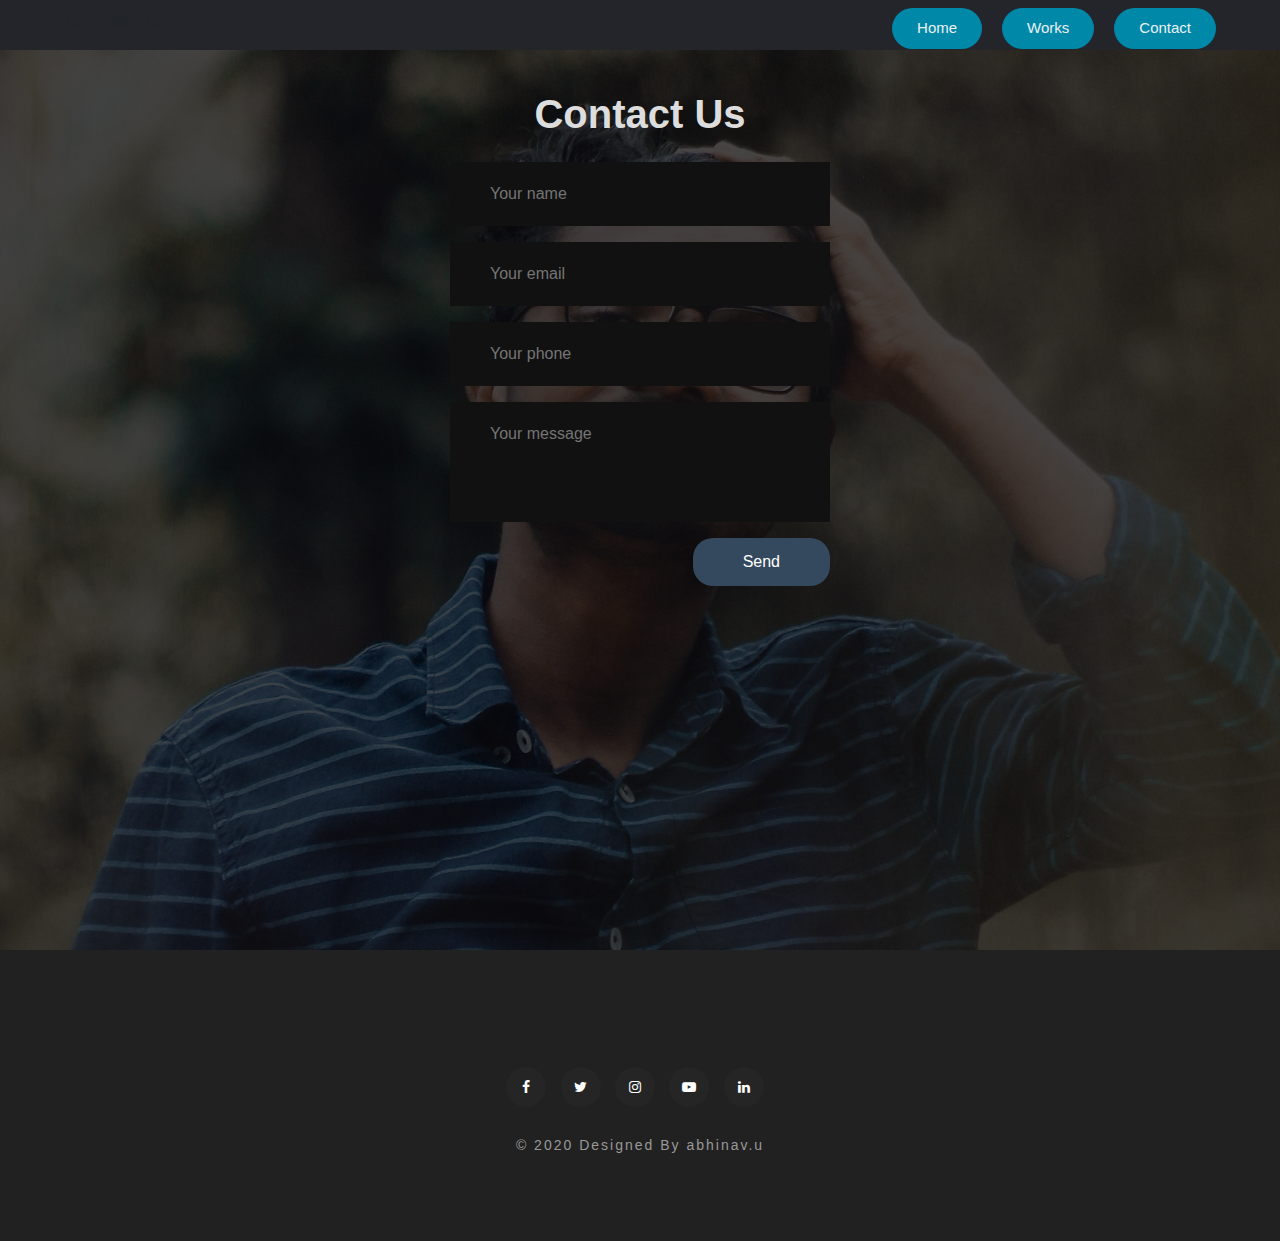
==== commit 5f05cb7a: "changed" ====
--- a/contact us.html
+++ b/contact us.html
@@ -67,7 +67,7 @@
           <a href="https://www.linkedin.com/in/abhinav-u/"><span><i class="fa fa-linkedin"></i></span></a>
       </div>
       <div class="copy">
-        <h6>&copy; 2021 Designed By abhinav.u</h6>
+        <h6>&copy; 2020 Designed By abhinav.u</h6>
       </div>
     </div>
     </div>
